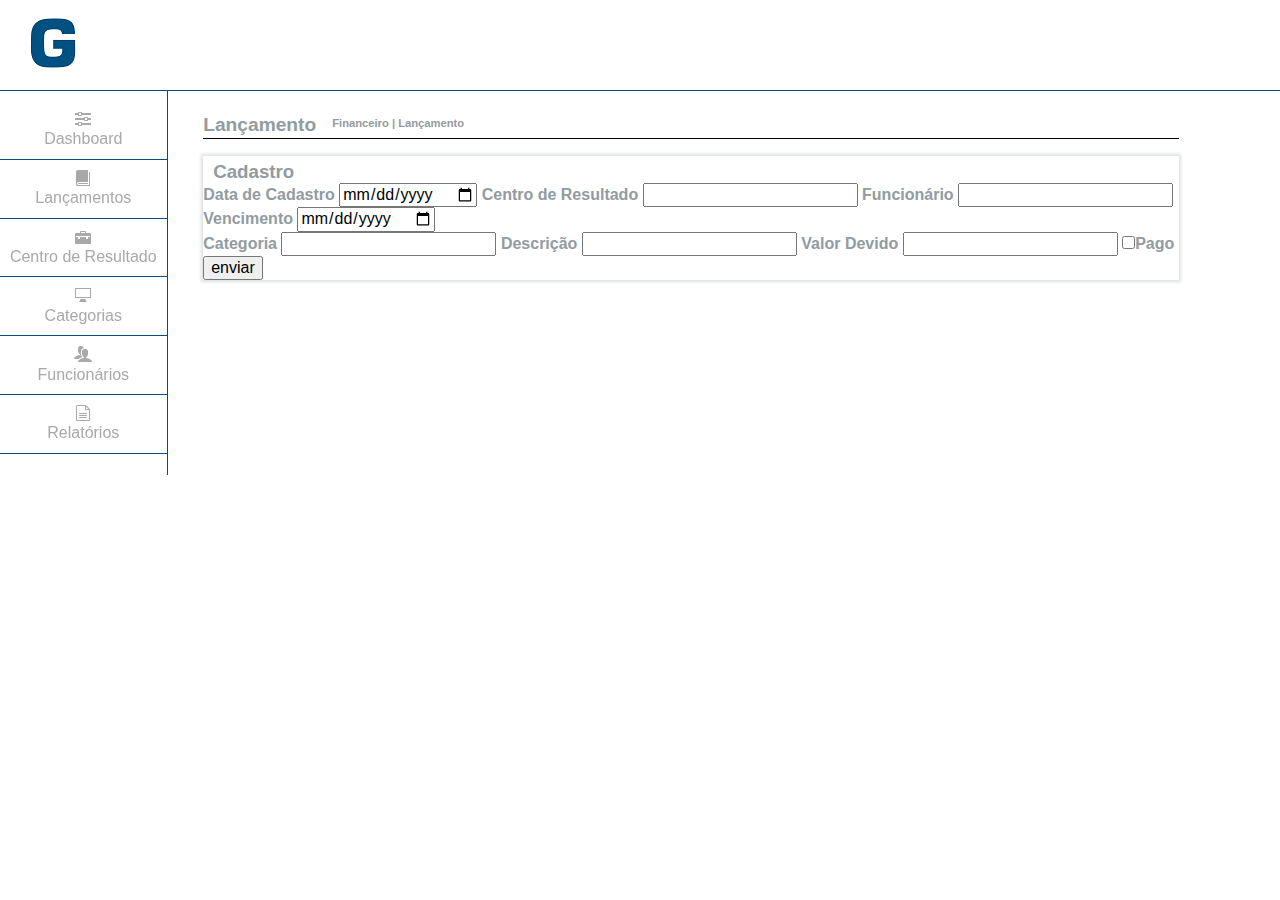
==== telas/cadastro.html @ 5500c740 "Atualizando novas telas" ====
<!doctype html>
<html>
<head>
    <title>Página teste</title>
    
    <link rel="stylesheet" href="estilo/style.css">
    
    <!-- css iconmoon    -->
    <link rel="stylesheet" href="images/style.css">
    
    <!-- normalize   -->
    <link rel="stylesheet" href="estilo/normalize.css">
    
    <meta name="viewport" content="width=device-width">
    

</head>    

<body>
    <div class="header-g">
        <img src="images/letra-g-png-6.png">
    </div>
    
    <!--    Menu Lateral    -->
    <div class="menu-left">
        <ul>
            <li><a href="#"> <span class="icon-equalizer"></span> <br> Dashboard</a></li>
            <li><a href="#"> <span class="icon-book"></span> <br> Lançamentos</a></li>
            <li><a href="#"> <span class="icon-briefcase"></span> <br> Centro de Resultado </a></li>
            <li><a href="#"> <span class="icon-display"></span> <br> Categorias</a></li>
            <li><a href="#"> <span class="icon-users"></span> <br> Funcionários</a></li>
            <li><a href="#"> <span class="icon-file-text2"></span> <br> Relatórios </a></li> 
        </ul>       
    </div>
    
    <div class="main">
        
        <div class="main-header">
            <h2> Lançamento </h2>
            <p>Financeiro | Lançamento</p>
        </div>
        
        <div class="main-table">
            <h3>Cadastro</h3>
            <form action="#" method="post">
                <div>
                    <label for="data">Data de Cadastro</label>
                    <input type="date" name="data" id="data">

                    <label for="resultado">Centro de Resultado</label>
                    <input type="email" name="resultado" id="resultado">

                    <label for="funcionario">Funcionário</label>
                    <input type="text" name="funcionario" id="funcionario">

                    <label for="vencimento">Vencimento</label>
                    <input type="date" name="vencimento" id="vencimento">
                </div>
                
                <div>
                <label for="categoria">Categoria</label>
                <input type="text" name="categoria" id="categoria">
                
                <label for="descricao">Descrição</label>
                <input type="tel" name="descricao" id="descricao">
                
                <label for="valor">Valor Devido</label>
                <input type="number">
                
                <label><input type="checkbox" name="pago" value="1">Pago</label>
                </div>
                
                <input type="submit" value="enviar">
            </form>
        </div>
    
    </div>
   
    
</body>
</html>
---- telas/estilo/style.css ----
body{
    margin: 0 auto;
    font-family: sans-serif;    
}


.header-g{
    position: fixed;
    top: 0;
    padding: 1%;
    width: 100%;
    border-bottom: 1px solid hsl(203, 100%, 25%);
    background-color: white;
    z-index: 1;
}

/*Menu lateral*/

.menu-left{
    width: 17%;
    position: fixed;
    top: 90px;
    left: -50px;
    text-align: center;
    border-right: 1px solid hsl(203, 100%, 25%);
    box-sizing: border-box;
    
}

.menu-left ul{
    list-style: none;
/*    border: 1px solid black;*/
    overflow: hidden;
    box-sizing: border-box;
}

.menu-left li{
    display: inline-block;
    float: left;
    clear: both;
    width: 100%;
    margin: 5px;
    padding-bottom: 10px;
    border-bottom: 1px solid hsl(203, 100%, 25%);
}

.menu-left li a{
    text-decoration: none;
    color: darkgray;
    font-size: 1em;
}

.menu-left a:hover{
    color: hsl(203, 100%, 25%);
}

.menu-left span{
    width: 100%;
    font-size: 1em;
}



/*Área central*/

.main{
    width: 80%;
    margin-left: 14%;
    margin-top: 7%;     
    padding: 1.5em;
    height: 500px;
    font-weight: bold;
    color: hsl(203, 8%, 60%);
    box-sizing: border-box;
}

.main h2{
    margin: 0;
    font-size: 1.2em;
    display: inline-block;
    float: left;
    padding: 0 1rem .7rem 0;
    
}

.main p{
    margin: 0;
    font-size: 0.7em;    
    padding: .3em .5em .7em .7em;
}

.main-header{
    box-shadow: 0 1px .2px -.1px black;
/*    border-bottom: 1px solid black;*/
}



/*Tabelas*/

.main-table{
    width: 100%;
    min-width: 800px;
    box-shadow: 0 0 3px 2px hsl(203, 8%, 60%, .3);
}

.main-table h3{
    padding: 5px 0 0 10px;
    margin-bottom: 0px;
}

.main-table h6{
    padding: 5px 0 0 10px;
    margin-top: 0px;
    margin-bottom: 10px;
}


.table-basic{    
    clear: both;
    width: 98%;
    margin: 0 10px 0 10px;
    border-collapse: collapse;
}

.table-basic th{
    text-align: left;
}

.table-basic td, th{
    padding: 1em;
    border-top: 1px solid hsl(203, 15%, 61%);
    
}
---- telas/images/style.css ----
@font-face {
  font-family: 'icomoon';
  src:  url('fonts/icomoon.eot?zghpwn');
  src:  url('fonts/icomoon.eot?zghpwn#iefix') format('embedded-opentype'),
    url('fonts/icomoon.ttf?zghpwn') format('truetype'),
    url('fonts/icomoon.woff?zghpwn') format('woff'),
    url('fonts/icomoon.svg?zghpwn#icomoon') format('svg');
  font-weight: normal;
  font-style: normal;
  font-display: block;
}

[class^="icon-"], [class*=" icon-"] {
  /* use !important to prevent issues with browser extensions that change fonts */
  font-family: 'icomoon' !important;
  speak: none;
  font-style: normal;
  font-weight: normal;
  font-variant: normal;
  text-transform: none;
  line-height: 1;

  /* Better Font Rendering =========== */
  -webkit-font-smoothing: antialiased;
  -moz-osx-font-smoothing: grayscale;
}

.icon-book:before {
  content: "\e91f";
}
.icon-file-text2:before {
  content: "\e926";
}
.icon-display:before {
  content: "\e956";
}
.icon-users:before {
  content: "\e972";
}
.icon-equalizer:before {
  content: "\e992";
}
.icon-briefcase:before {
  content: "\e9ae";
}
.icon-file-openoffice:before {
  content: "\eae0";
}
.icon-file-word:before {
  content: "\eae1";
}
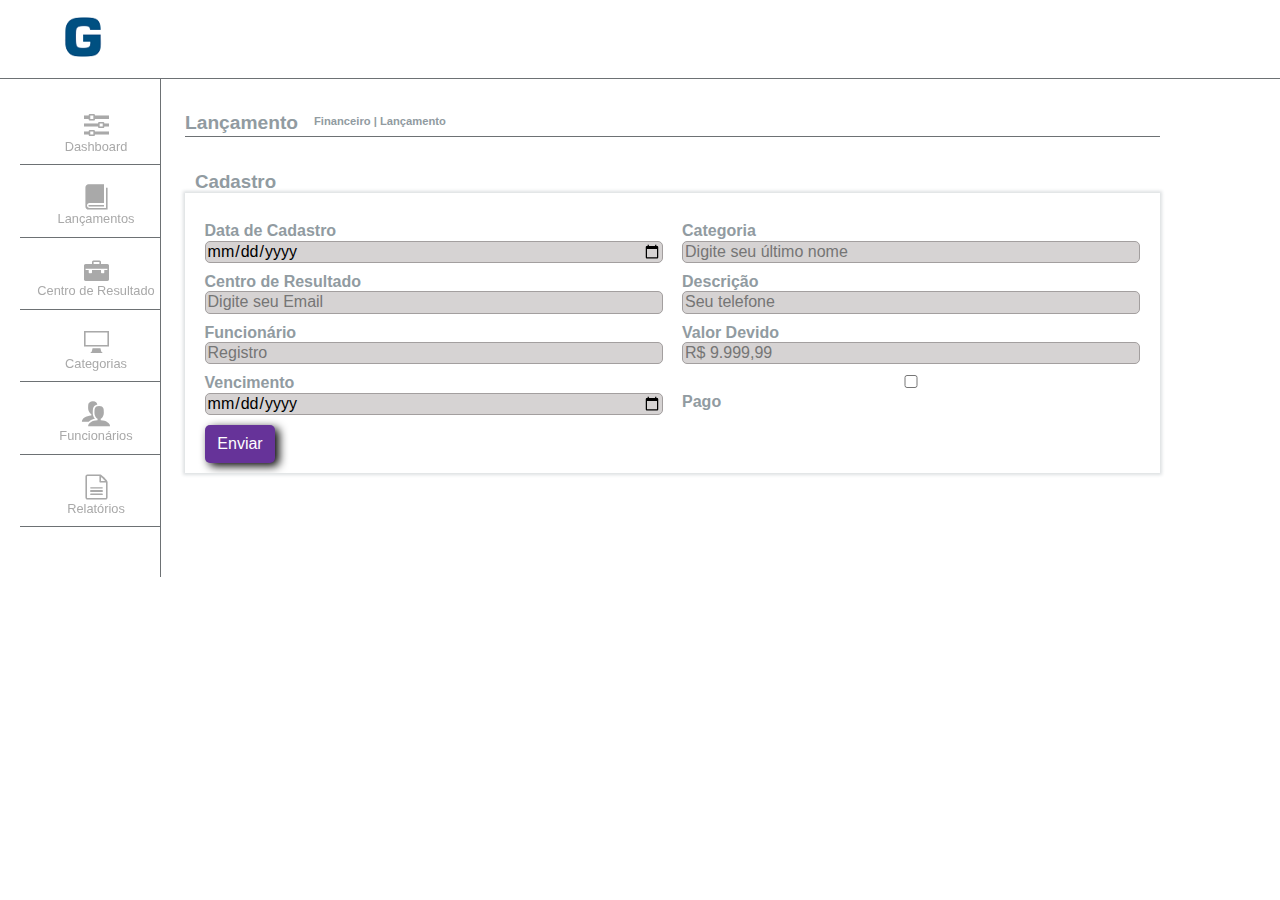
==== commit 4ec1c997: "Atualizando versão" ====
--- a/telas/cadastro.html
+++ b/telas/cadastro.html
@@ -18,17 +18,17 @@
 
 <body>
     <div class="header-g">
-        <img src="images/letra-g-png-6.png">
+        <a href="cadastro.html"><img src="images/letra-g-png-6.png"></a>
     </div>
     
     <!--    Menu Lateral    -->
     <div class="menu-left">
         <ul>
-            <li><a href="#"> <span class="icon-equalizer"></span> <br> Dashboard</a></li>
-            <li><a href="#"> <span class="icon-book"></span> <br> Lançamentos</a></li>
-            <li><a href="#"> <span class="icon-briefcase"></span> <br> Centro de Resultado </a></li>
-            <li><a href="#"> <span class="icon-display"></span> <br> Categorias</a></li>
-            <li><a href="#"> <span class="icon-users"></span> <br> Funcionários</a></li>
+            <li><a href="index.html"> <span class="icon-equalizer"></span> <br> Dashboard</a></li>
+            <li><a href="tab2.html"> <span class="icon-book"></span> <br> Lançamentos</a></li>
+            <li><a href="tab3.html"> <span class="icon-briefcase"></span> <br> Centro de Resultado </a></li>
+            <li><a href="tab4.html"> <span class="icon-display"></span> <br> Categorias</a></li>
+            <li><a href="tab5.html"> <span class="icon-users"></span> <br> Funcionários</a></li>
             <li><a href="#"> <span class="icon-file-text2"></span> <br> Relatórios </a></li> 
         </ul>       
     </div>
@@ -43,34 +43,40 @@
         <div class="main-table">
             <h3>Cadastro</h3>
             <form action="#" method="post">
-                <div>
+                
+                <div class="full-form main-table-shadow">
+                <div class="col-2">
                     <label for="data">Data de Cadastro</label>
                     <input type="date" name="data" id="data">
 
                     <label for="resultado">Centro de Resultado</label>
-                    <input type="email" name="resultado" id="resultado">
+                    <input placeholder="Digite seu Email" type="email" name="resultado" id="resultado">
 
                     <label for="funcionario">Funcionário</label>
-                    <input type="text" name="funcionario" id="funcionario">
+                    <input placeholder="Registro" type="text" name="funcionario" id="funcionario">
 
                     <label for="vencimento">Vencimento</label>
                     <input type="date" name="vencimento" id="vencimento">
                 </div>
                 
-                <div>
-                <label for="categoria">Categoria</label>
-                <input type="text" name="categoria" id="categoria">
-                
-                <label for="descricao">Descrição</label>
-                <input type="tel" name="descricao" id="descricao">
-                
-                <label for="valor">Valor Devido</label>
-                <input type="number">
-                
-                <label><input type="checkbox" name="pago" value="1">Pago</label>
+                <div class="col-2">
+                    <label for="categoria">Categoria</label>
+                    <input placeholder="Digite seu último nome" type="text" name="categoria" id="categoria">
+
+                    <label for="descricao">Descrição</label>
+                    <input placeholder="Seu telefone" type="tel" name="descricao" id="descricao">
+
+                    <label for="valor">Valor Devido</label>
+                    <input placeholder="R$ 9.999,99" type="number">
+                    <label><input type="checkbox" name="pago" value="1">Pago</label>
                 </div>
                 
-                <input type="submit" value="enviar">
+                <input type="submit" value="Enviar">
+                
+                </div>
+                
+                
+                
             </form>
         </div>
     
--- a/telas/estilo/style.css
+++ b/telas/estilo/style.css
@@ -9,39 +9,41 @@
     top: 0;
     padding: 1%;
     width: 100%;
-    border-bottom: 1px solid hsl(203, 100%, 25%);
+    border-bottom: 1px solid hsl(203, 3%, 44%);
     background-color: white;
     z-index: 1;
 }
 
+.header-g img{
+    margin-left: 3vw;
+    width: 5vw;
+}
+
 /*Menu lateral*/
 
 .menu-left{
-    width: 17%;
+    width: 15vw;
     position: fixed;
     top: 90px;
-    left: -50px;
+    left: -20px;
     text-align: center;
-    border-right: 1px solid hsl(203, 100%, 25%);
-    box-sizing: border-box;
-    
+/*    border-right: 1px solid hsl(203, 3%, 44%);*/
+    box-sizing: border-box;
+    font-size: .8em;
 }
 
 .menu-left ul{
     list-style: none;
 /*    border: 1px solid black;*/
-    overflow: hidden;
-    box-sizing: border-box;
 }
 
 .menu-left li{
     display: inline-block;
     float: left;
-    clear: both;
     width: 100%;
-    margin: 5px;
+    margin: 10px 0px;
     padding-bottom: 10px;
-    border-bottom: 1px solid hsl(203, 100%, 25%);
+    border-bottom: 1px solid hsl(203, 3%, 44%);
 }
 
 .menu-left li a{
@@ -59,19 +61,32 @@
     font-size: 1em;
 }
 
+/*ícones menu lateral*/
+..menu-left ul li{
+    font-size: 15px;
+}
+
+.menu-left ul li a span{
+    font-size: 25px;
+}
+
 
 
 /*Área central*/
 
 .main{
-    width: 80%;
-    margin-left: 14%;
-    margin-top: 7%;     
+    width: 80vw;
+    margin-left: 12.5vw;
+    margin-top: 6vw;     
     padding: 1.5em;
     height: 500px;
     font-weight: bold;
     color: hsl(203, 8%, 60%);
-    box-sizing: border-box;
+    background-color: white;
+    box-sizing: border-box;
+    /*    borda esquerda */
+    border-left: 1px solid hsl(203, 3%, 44%);
+    position: relative;
 }
 
 .main h2{
@@ -84,13 +99,14 @@
 }
 
 .main p{
-    margin: 0;
+    margin-bottom: 30px;
     font-size: 0.7em;    
     padding: .3em .5em .7em .7em;
 }
 
 .main-header{
-    box-shadow: 0 1px .2px -.1px black;
+    box-shadow: 0 1px .2px -.1px hsl(203, 3%, 44%);
+    min-width: 800px;
 /*    border-bottom: 1px solid black;*/
 }
 
@@ -101,6 +117,10 @@
 .main-table{
     width: 100%;
     min-width: 800px;
+    
+}
+
+.main-table-shadow{
     box-shadow: 0 0 3px 2px hsl(203, 8%, 60%, .3);
 }
 
@@ -131,4 +151,278 @@
     padding: 1em;
     border-top: 1px solid hsl(203, 15%, 61%);
     
-}+}
+
+
+/*Icones add e del*/
+.icon-add{
+    color: #0f981a;
+    margin-right: 7px;
+    margin-left: 4px;
+}
+
+.icon-add:hover{
+    cursor: pointer;
+}
+
+.icon-del{
+    color: rgba(255, 0, 0, 0.81);
+}
+
+.icon-del:hover{
+    cursor: pointer;
+}
+
+/* Avatar tabela 1 */
+.avatar{
+    border-radius: 50%;
+    max-width: 25px;
+    box-shadow: 0 0 5px black;
+}
+
+/*status tabela 1*/
+.status-active{
+    background-color: darkgreen;
+    text-align: center;
+    border-radius: 14px;
+    width: 45px;
+    font-size: .7em;
+    color: white;
+    padding: 1.5px;
+}
+
+.status-pending{
+    background-color: darkblue;
+    text-align: center;
+    border-radius: 14px;
+    width: 55px;
+    font-size: .7em;
+    color: white;
+    padding: 1.5px;
+}
+
+.status-not-active{
+    background-color: rgb(242, 177, 0);
+    text-align: center;
+    border-radius: 14px;
+    width: 60px;
+    font-size: .7em;
+    color: black;
+    padding: 1.5px;
+}
+
+/*  tabela - tab2 */
+
+.table-2{
+    border-collapse: separate;
+    font-size: .7em;
+    border: none;
+    padding: 0;
+    margin: 0;
+    box-sizing: border-box;
+    
+   }
+
+.table-2 .th-table-2 th{
+    border: none;
+    width: 150px;
+    padding: 10px 0px 10px 7px;
+    margin: 0;
+    background-color: #cbd3d3;
+    color: black;
+}
+
+.table-2 td{
+    border: none;
+    width: 150px;
+    padding: 10px 0px 10px 7px;
+    margin: 0;
+    background-color: #cbd3d3;
+    color: black;
+}
+
+
+.table-2 th{
+    background-color: #949b97;
+    color: black;
+    text-align: left;
+}
+
+.table-2 th:last-child{
+    background-color: dimgrey;
+}
+
+/*Esquerda Vertical*/
+
+.table-2 tbody tr > td:first-child{
+    background-color: #949b97;
+    color: black;
+}
+
+/*Direita Vertical*/
+
+.table-2 tbody tr > td:last-child{
+    background-color: dimgrey;
+    color: black;
+}
+
+
+/*Total horizontal*/
+.table-2 tbody tr:last-child > td{
+    background-color: dimgrey;
+    color: white;
+}
+
+/* tabela tab-3 */
+
+.table-3{
+    border-collapse: collapse;
+    font-size: .7em;
+    border: none;
+    padding: 0;
+    margin: 0;
+    box-sizing: border-box;
+}
+
+.table-3 th{
+    background-color: darkgray;
+    color: black;
+    border-left: 3px solid white;
+}
+
+.table-3 th:first-child{
+    width: 50px;
+}
+
+.table-3 th:last-child{
+    width: 40px;
+}
+
+.table-3 td{
+    border: 1px solid black;
+    padding: 10px 0px 10px 7px;
+    margin: 0;
+    background-color: #cbd3d3;
+    color: black;
+}
+
+.table-3 tbody .border-top{
+    border-top: 4px solid black;
+}
+
+/*Status de pagamento*/
+
+.table-3 .td-pago{
+    background-color: green;
+    color: white;
+}
+
+.table-3 .td-nao-pago{
+    background-color: red;
+    color: white;
+}
+
+
+/* tabela tab-4 */
+
+.table-4{
+    border-collapse: collapse;
+    font-size: .7em;
+    border: none;
+    padding: 0;
+    margin: 0;
+    box-sizing: border-box;
+}
+
+.table-4 th{
+    border: none;
+    border-left: 3px solid white;
+    background-color: darkgray;
+    color: black;
+    
+}
+
+.table-4 td{
+    border: 1px solid black;
+    width: 150px;
+    padding: 10px 0px 10px 7px;
+    margin: 0;
+    background-color: #cbd3d3;
+    color: black;
+}
+
+.table-4 tbody .border-top{
+    border-top: 4px solid black;
+}
+
+/* Formulário */
+
+.full-form{
+    padding: 10px;
+    overflow: hidden;
+}
+input, label{
+    display: inline-block;
+    width: 100%;
+    border-radius: 5px;
+    box-sizing: border-box;
+}
+
+label{
+    margin-top: 10px;
+}
+
+input{
+    background-color: #d6d3d3;
+    border: 1px solid #a39f9f;
+}
+
+input:focus{
+    background-color: darkgray;
+}
+
+.col-2{
+    width: 48%;
+    display: inline-block;
+    float: left;
+    box-sizing: border-box;
+    margin: 1%;
+}
+
+input[type="submit"]{
+    width: 70px;
+    display: inline-block;
+    float: left;
+    clear: both;
+    margin-left: 10px;
+    background-color: rebeccapurple;
+    color: white;
+    padding: 10px;
+    border: none;
+    cursor: pointer;
+    box-shadow: 4px 3px 10px black;
+    transition: all .5s;
+}
+
+input[type="submit"]:hover{
+    box-shadow: 1px 1px 5px black;
+}
+
+
+
+
+
+
+
+
+
+
+
+
+
+
+
+
+
+
+
--- a/telas/images/style.css
+++ b/telas/images/style.css
@@ -1,10 +1,10 @@
 @font-face {
   font-family: 'icomoon';
-  src:  url('fonts/icomoon.eot?zghpwn');
-  src:  url('fonts/icomoon.eot?zghpwn#iefix') format('embedded-opentype'),
-    url('fonts/icomoon.ttf?zghpwn') format('truetype'),
-    url('fonts/icomoon.woff?zghpwn') format('woff'),
-    url('fonts/icomoon.svg?zghpwn#icomoon') format('svg');
+  src:  url('fonts/icomoon.eot?rrlmkf');
+  src:  url('fonts/icomoon.eot?rrlmkf#iefix') format('embedded-opentype'),
+    url('fonts/icomoon.ttf?rrlmkf') format('truetype'),
+    url('fonts/icomoon.woff?rrlmkf') format('woff'),
+    url('fonts/icomoon.svg?rrlmkf#icomoon') format('svg');
   font-weight: normal;
   font-style: normal;
   font-display: block;
@@ -43,6 +43,12 @@
 .icon-briefcase:before {
   content: "\e9ae";
 }
+.icon-cross:before {
+  content: "\ea0f";
+}
+.icon-checkmark:before {
+  content: "\ea10";
+}
 .icon-file-openoffice:before {
   content: "\eae0";
 }
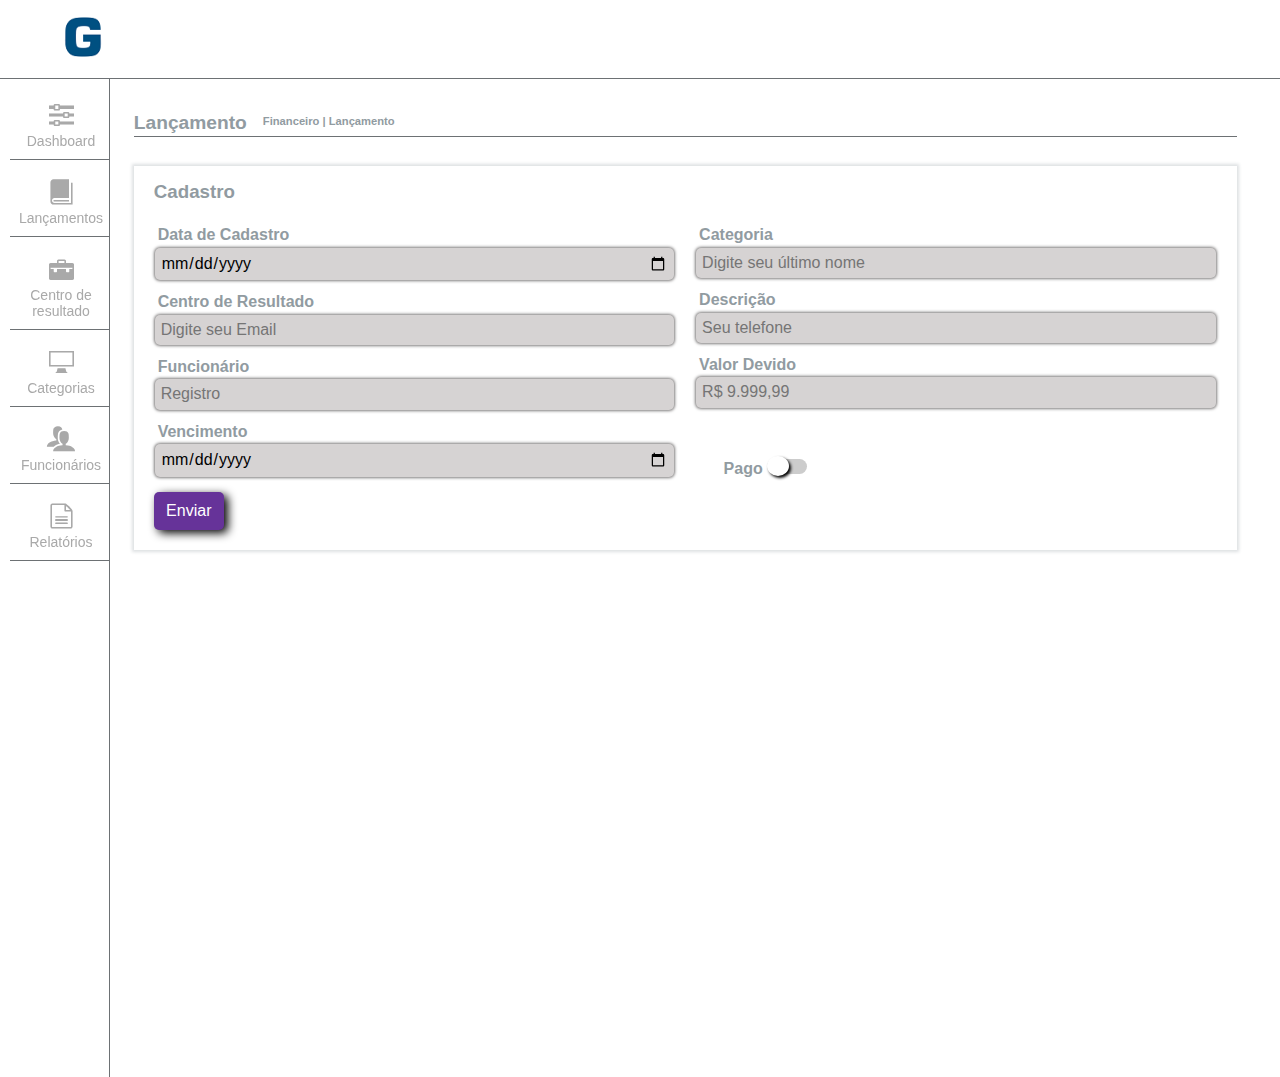
==== commit 488478fe: "Finalizando 17/10 23:49hrs" ====
--- a/telas/cadastro.html
+++ b/telas/cadastro.html
@@ -24,12 +24,12 @@
     <!--    Menu Lateral    -->
     <div class="menu-left">
         <ul>
-            <li><a href="index.html"> <span class="icon-equalizer"></span> <br> Dashboard</a></li>
-            <li><a href="tab2.html"> <span class="icon-book"></span> <br> Lançamentos</a></li>
-            <li><a href="tab3.html"> <span class="icon-briefcase"></span> <br> Centro de Resultado </a></li>
-            <li><a href="tab4.html"> <span class="icon-display"></span> <br> Categorias</a></li>
-            <li><a href="tab5.html"> <span class="icon-users"></span> <br> Funcionários</a></li>
-            <li><a href="#"> <span class="icon-file-text2"></span> <br> Relatórios </a></li> 
+            <li><a href="index.html"> <span class="icon-equalizer ico-moon"></span><span class="ico-letras">Dashboard</span></a></li>
+            <li><a href="tab2.html"> <span class="icon-book ico-moon"></span><span class="ico-letras">Lançamentos</span></a></li>
+            <li><a href="tab3.html"> <span class="icon-briefcase ico-moon"></span> <span class="ico-letras">Centro de <br> resultado </span></a></li>
+            <li><a href="tab4.html"> <span class="icon-display ico-moon"></span><span class="ico-letras">Categorias</span></a></li>
+            <li><a href="tab5.html"> <span class="icon-users ico-moon"></span><span class="ico-letras">Funcionários</span></a></li>
+            <li><a href="#"> <span class="icon-file-text2 ico-moon"></span><span class="ico-letras">Relatórios</span></a></li> 
         </ul>       
     </div>
     
@@ -41,10 +41,10 @@
         </div>
         
         <div class="main-table">
-            <h3>Cadastro</h3>
+            
             <form action="#" method="post">
-                
                 <div class="full-form main-table-shadow">
+                <h3>Cadastro</h3>
                 <div class="col-2">
                     <label for="data">Data de Cadastro</label>
                     <input type="date" name="data" id="data">
@@ -68,7 +68,11 @@
 
                     <label for="valor">Valor Devido</label>
                     <input placeholder="R$ 9.999,99" type="number">
-                    <label><input type="checkbox" name="pago" value="1">Pago</label>
+                    <label>
+                        <input class="green" type="checkbox" name="pago" value="1">
+                        Pago
+                        <span class="check-in"></span>
+                    </label>
                 </div>
                 
                 <input type="submit" value="Enviar">
--- a/telas/estilo/style.css
+++ b/telas/estilo/style.css
@@ -24,8 +24,8 @@
 .menu-left{
     width: 15vw;
     position: fixed;
-    top: 90px;
-    left: -20px;
+    top: 80px;
+    left: -70px;
     text-align: center;
 /*    border-right: 1px solid hsl(203, 3%, 44%);*/
     box-sizing: border-box;
@@ -41,33 +41,43 @@
     display: inline-block;
     float: left;
     width: 100%;
-    margin: 10px 0px;
+    margin: 10px 0px 10px 40px;
     padding-bottom: 10px;
-    border-bottom: 1px solid hsl(203, 3%, 44%);
+    border-bottom: 1px solid hsl(203, 3%, 44%);    
 }
 
 .menu-left li a{
+    display: flex;
     text-decoration: none;
     color: darkgray;
     font-size: 1em;
+    align-items: center;
+    flex-direction: column;
+}
+
+.menu-left li a .ico-moon{
+    margin-bottom: 5px;
+}
+
+
+.menu-left li a .ico-moon, .ico-letras{
+/*    color: red;*/
+    margin-right: 50px;
 }
 
 .menu-left a:hover{
     color: hsl(203, 100%, 25%);
 }
 
-.menu-left span{
-    width: 100%;
-    font-size: 1em;
-}
 
 /*ícones menu lateral*/
-..menu-left ul li{
-    font-size: 15px;
-}
-
-.menu-left ul li a span{
+.menu-left ul li{
+    font-size: 14px;
+}
+
+.menu-left ul li a .ico-moon{
     font-size: 25px;
+/*    color: red;*/
 }
 
 
@@ -75,11 +85,11 @@
 /*Área central*/
 
 .main{
-    width: 80vw;
-    margin-left: 12.5vw;
+    width: 90vw;
+    margin-left: 8.5vw;
     margin-top: 6vw;     
     padding: 1.5em;
-    height: 500px;
+    height: 1000px;
     font-weight: bold;
     color: hsl(203, 8%, 60%);
     background-color: white;
@@ -127,6 +137,7 @@
 .main-table h3{
     padding: 5px 0 0 10px;
     margin-bottom: 0px;
+    margin-top: 0px;
 }
 
 .main-table h6{
@@ -355,7 +366,7 @@
     border-top: 4px solid black;
 }
 
-/* Formulário */
+/* Formulário - cadastro */
 
 .full-form{
     padding: 10px;
@@ -366,6 +377,7 @@
     width: 100%;
     border-radius: 5px;
     box-sizing: border-box;
+    padding: 3px;
 }
 
 label{
@@ -374,11 +386,14 @@
 
 input{
     background-color: #d6d3d3;
-    border: 1px solid #a39f9f;
+    border: 3px solid transparent;
+    box-shadow: 0px 0px 3px 1px #7e7c7c;
 }
 
 input:focus{
     background-color: darkgray;
+    border: 3px solid rebeccapurple;
+    outline: none;
 }
 
 .col-2{
@@ -389,40 +404,89 @@
     margin: 1%;
 }
 
+/*  Botão enviar  */
 input[type="submit"]{
     width: 70px;
     display: inline-block;
     float: left;
     clear: both;
     margin-left: 10px;
+    margin-bottom: 10px;
     background-color: rebeccapurple;
     color: white;
     padding: 10px;
     border: none;
     cursor: pointer;
     box-shadow: 4px 3px 10px black;
-    transition: all .5s;
+    transition: all .2s;
 }
 
 input[type="submit"]:hover{
     box-shadow: 1px 1px 5px black;
 }
 
-
-
-
-
-
-
-
-
-
-
-
-
-
-
-
-
-
-
+/* Edição do checkbox */
+input[type="checkbox"]{
+    width: 20px;
+    margin-top: 40px;
+    opacity: 0;
+}
+
+label .check-in{
+    display: inline-block;
+    width: 40px;
+    height: 15px;
+    background-color: #ccc;
+    border-radius: 15px;
+    box-sizing: border-box;
+}
+
+label .check-in:before{
+    content: '';
+    display: block;
+    background-color: white;
+    width: 18px;
+    height: 16px;
+    border-radius: 50%;
+    border: 2px solid white;
+    box-shadow: 2px 2px 3px black; 
+    margin-top: -3px;
+    transition: transform .2s cubic-bezier(.44,-0.68,.69,1.67);
+    transition: background .5s;
+    cursor: pointer;
+}
+
+label input:checked + .check-in:before{
+    transform: translateX(20px);
+}
+
+label input:checked + .check-in{
+    background-color: green;
+}
+
+/* Para acessibilidade */
+/*
+label input:focus + .check-in{
+    border: 2px solid rebeccapurple;
+}
+*/
+
+
+
+
+
+
+
+
+
+
+
+
+
+
+
+
+
+
+
+
